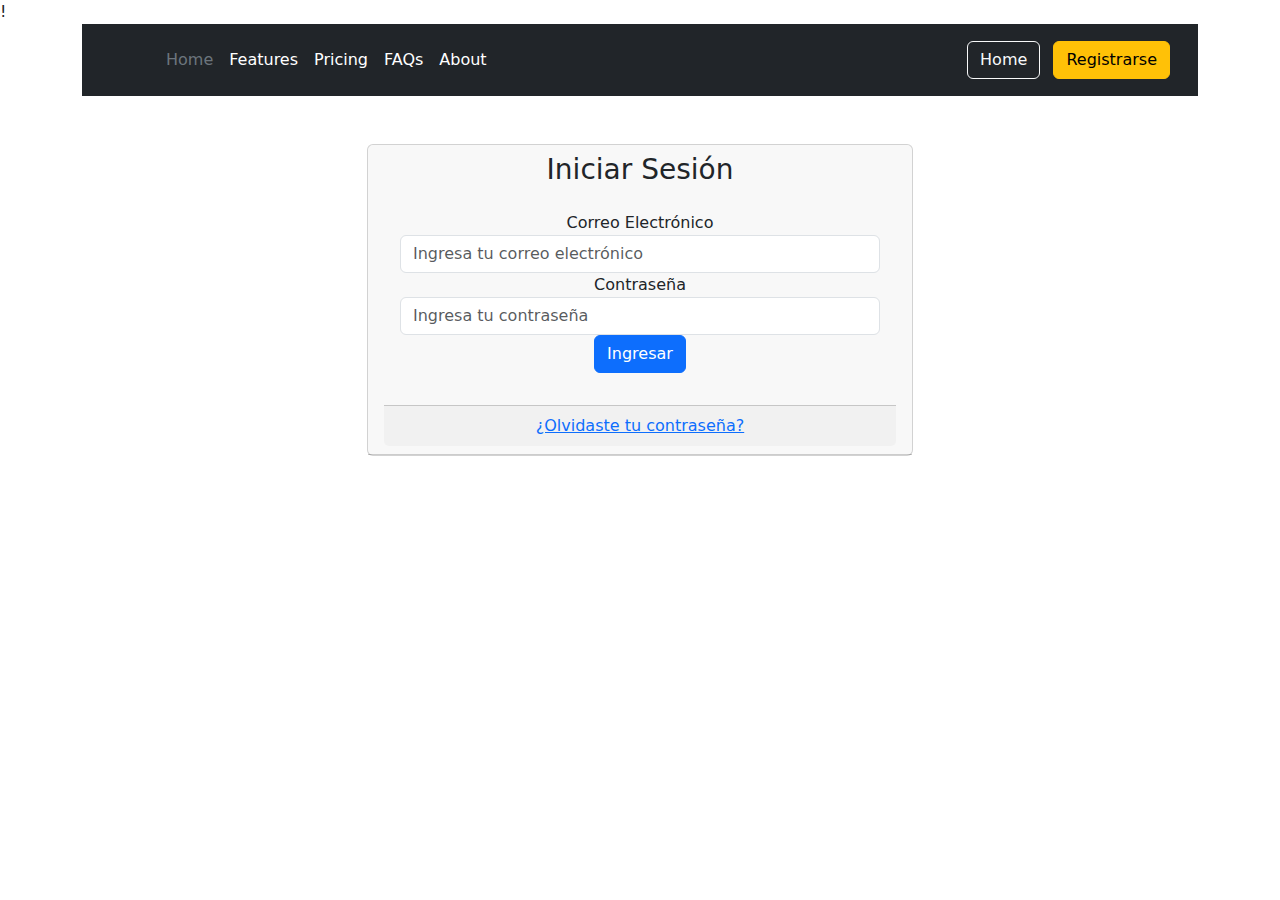
==== login.html @ 4fa82a82 "login y register funcionando" ====
!<!DOCTYPE html>
<html lang="es">
<head>
    <meta charset="UTF-8">
    <meta name="viewport" content="width=device-width, initial-scale=1.0">
    <title>Login</title>
    <link rel="stylesheet" href="./assets/css/bootstrap.min.css">
    <link rel="stylesheet" href="./assets/css/style.css">
</head>
<body>
    <div class="container">
        <header class="p-3 text-bg-dark">
            <div class="container">
              <div class="d-flex flex-wrap align-items-center justify-content-center justify-content-lg-start">
                <a href="/" class="d-flex align-items-center mb-2 mb-lg-0 text-white text-decoration-none">
                  <svg class="bi me-2" width="40" height="32" role="img" aria-label="Bootstrap"><use xlink:href="#bootstrap"></use></svg>
                </a>
        
                <ul class="nav col-12 col-lg-auto me-lg-auto mb-2 justify-content-center mb-md-0">
                  <li><a href="#" class="nav-link px-2 text-secondary">Home</a></li>
                  <li><a href="#" class="nav-link px-2 text-white">Features</a></li>
                  <li><a href="#" class="nav-link px-2 text-white">Pricing</a></li>
                  <li><a href="#" class="nav-link px-2 text-white">FAQs</a></li>
                  <li><a href="#" class="nav-link px-2 text-white">About</a></li>
                </ul>
        
        
                <div class="text-end">
                  <button type="button" id="btnhome" class="btn btn-outline-light me-2">Home</button>
                  <button type="button" id="btnregister" class="btn btn-warning">Registrarse</button>
                </div>
              </div>
            </div>
          </header>
        <div class="row justify-content-center">
            <div class="col-md-6">
                <div class="card mt-5">
                    <div class="card-header text-center">
                        <h3>Iniciar Sesión</h3>
                    <div class="card-body">
                        <form id="formlogin">
                            <div class="form-group">
                                <label for="email">Correo Electrónico</label>
                                <input type="email" class="form-control" id="email" placeholder="Ingresa tu correo electrónico">
                            </div>
                            <div class="form-group">
                                <label for="password">Contraseña</label>
                                <input type="password" class="form-control" id="password" placeholder="Ingresa tu contraseña">
                            </div>
                            <button type="submit" class="btn btn-primary btn-block">Ingresar</button>
                        </form>
                    </div>
                    <div class="card-footer text-center">
                        <a href="#">¿Olvidaste tu contraseña?</a>
                    </div>
                </div>
            </div>
        </div>
    </div>
    <script src="./assets/js/bootstrap.min.js"></script>
    <script src="./assets/js/bootstrap.bundle.min.js"></script>
    <script src="./assets/js/jquery-3.7.1.min.js"></script>
    <script src="./objetos/class.js"></script>
    <script src="./assets/js/login.js"></script>
    <script src="./assets/js/navegacion.js"></script>
</body>
</html>
---- assets/css/style.css ----
table {
    border-collapse: collapse;
    width: 100%;
 }
 th,
 td {
    text-align: left;
    padding: 8px;
 }
 tr:nth-child(even) {
    background-color: #f2f2f2;
 }
 th {
    background-color: #4caf50;
    color: white;
 }
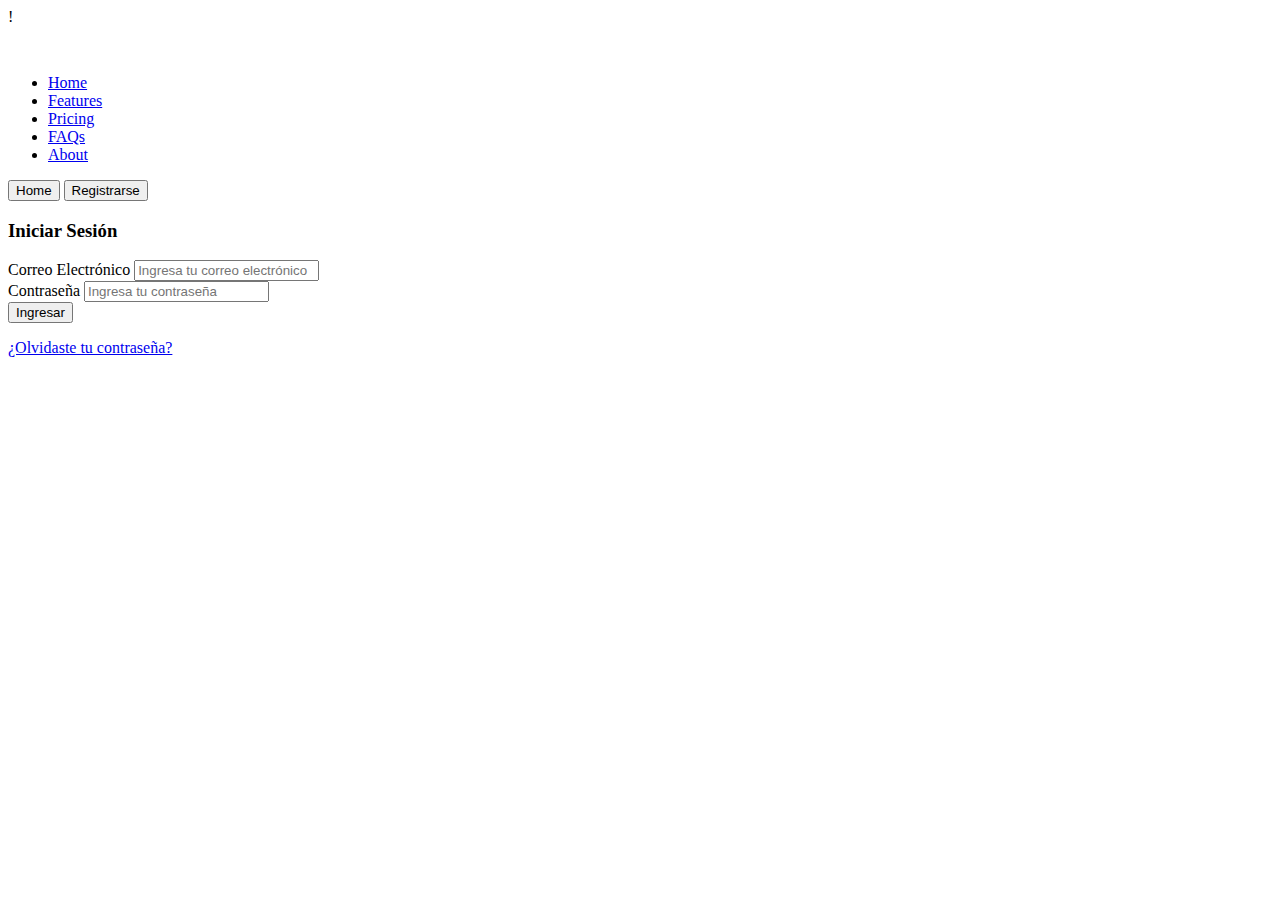
==== commit 9988d177: "se organizan importaciones y diseño acorde a lo presentado en los trabajos" ====
--- a/login.html
+++ b/login.html
@@ -4,7 +4,8 @@
     <meta charset="UTF-8">
     <meta name="viewport" content="width=device-width, initial-scale=1.0">
     <title>Login</title>
-    <link rel="stylesheet" href="./assets/css/bootstrap.min.css">
+    <link href="https://cdn.jsdelivr.net/npm/bootstrap@5.2.1/dist/css/bootstrap.min.css" rel="stylesheet"
+        integrity="sha384-iYQeCzEYFbKjA/T2uDLTpkwGzCiq6soy8tYaI1GyVh/UjpbCx/TYkiZhlZB6+fzT" crossorigin="anonymous">
     <link rel="stylesheet" href="./assets/css/style.css">
 </head>
 <body>
@@ -57,9 +58,16 @@
             </div>
         </div>
     </div>
-    <script src="./assets/js/bootstrap.min.js"></script>
-    <script src="./assets/js/bootstrap.bundle.min.js"></script>
-    <script src="./assets/js/jquery-3.7.1.min.js"></script>
+    <!-- Importacion J-query -->
+    <script src="https://ajax.googleapis.com/ajax/libs/jquery/3.7.1/jquery.min.js"></script>
+    <!-- Bootstrap JavaScript Libraries -->
+    <script src="https://cdn.jsdelivr.net/npm/@popperjs/core@2.11.6/dist/umd/popper.min.js"
+    integrity="sha384-oBqDVmMz9ATKxIep9tiCxS/Z9fNfEXiDAYTujMAeBAsjFuCZSmKbSSUnQlmh/jp3" crossorigin="anonymous">
+    </script>
+
+    <script src="https://cdn.jsdelivr.net/npm/bootstrap@5.2.1/dist/js/bootstrap.min.js"
+    integrity="sha384-7VPbUDkoPSGFnVtYi0QogXtr74QeVeeIs99Qfg5YCF+TidwNdjvaKZX19NZ/e6oz" crossorigin="anonymous">
+    </script>
     <script src="./objetos/class.js"></script>
     <script src="./assets/js/login.js"></script>
     <script src="./assets/js/navegacion.js"></script>
--- a/assets/css/style.css
+++ b/assets/css/style.css
@@ -13,4 +13,38 @@
  th {
     background-color: #4caf50;
     color: white;
- }+ }
+
+#logo {
+   width: 100px;
+   height: auto;
+}
+
+.navbar-expand-lg .navbar-nav .nav-link {
+   padding-right: 1.7rem;
+   padding-left: 1.7rem;
+}
+
+.card-productos p{
+   font-size: small;
+}
+
+.col-md-4 {
+   height: 275px;
+}
+
+.card-productos .card-text{
+   width: 200px !important;
+}
+
+.row>* {
+   padding-top: calc(var(--bs-gutter-x)* .5);
+   padding-bottom: calc(var(--bs-gutter-x)* .5);
+}
+
+footer .border-top{
+   border-top: 0px !important
+}
+#footer-item {
+   height: 150px;
+}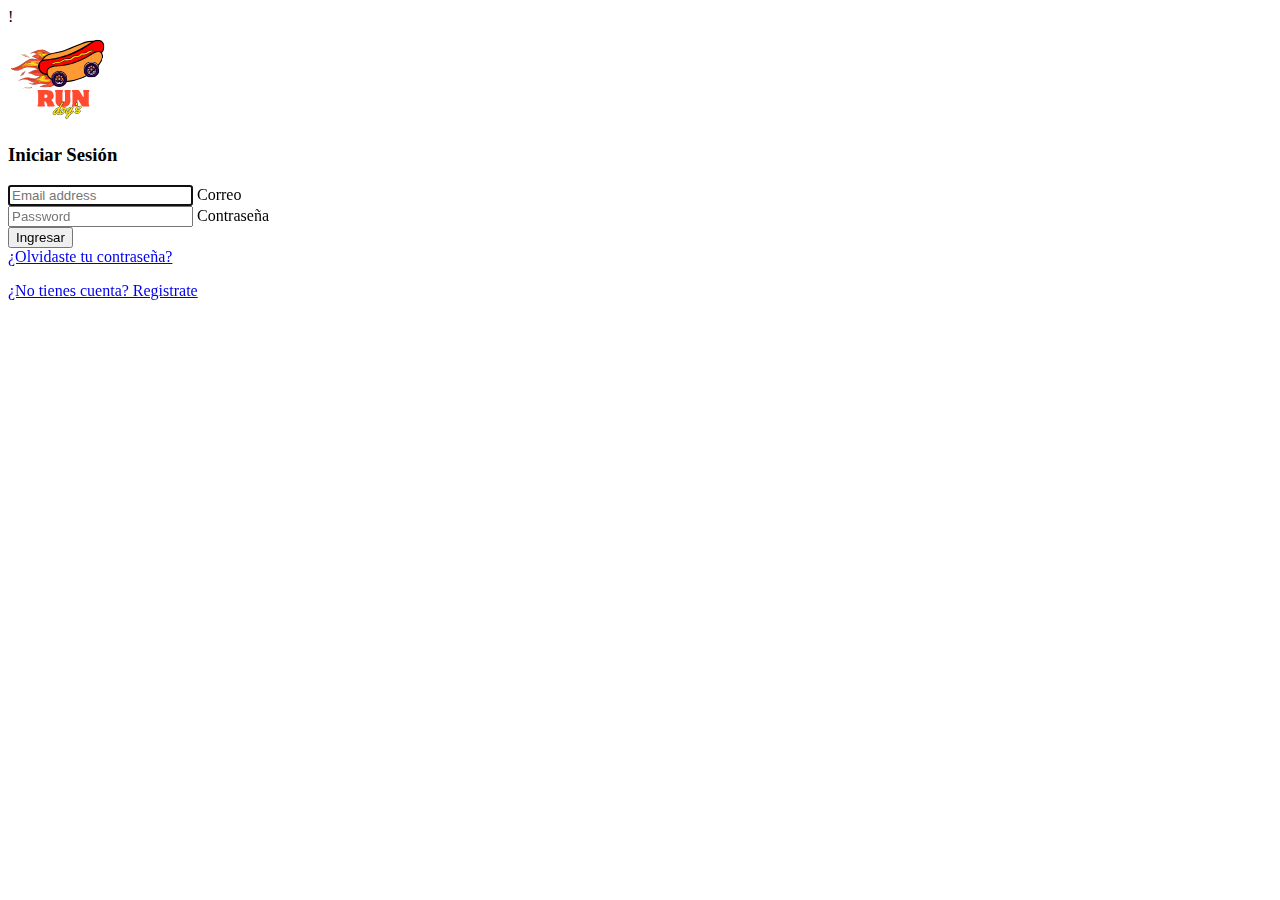
==== commit 9cc5a9c8: "Se organiza diseño acorde a lo planteado en los trabajos" ====
--- a/login.html
+++ b/login.html
@@ -4,70 +4,56 @@
     <meta charset="UTF-8">
     <meta name="viewport" content="width=device-width, initial-scale=1.0">
     <title>Login</title>
-    <link href="https://cdn.jsdelivr.net/npm/bootstrap@5.2.1/dist/css/bootstrap.min.css" rel="stylesheet"
-        integrity="sha384-iYQeCzEYFbKjA/T2uDLTpkwGzCiq6soy8tYaI1GyVh/UjpbCx/TYkiZhlZB6+fzT" crossorigin="anonymous">
+    <link href="https://cdn.jsdelivr.net/npm/bootstrap@5.3.2/dist/css/bootstrap.min.css" rel="stylesheet"
+    integrity="sha384-T3c6CoIi6uLrA9TneNEoa7RxnatzjcDSCmG1MXxSR1GAsXEV/Dwwykc2MPK8M2HN" crossorigin="anonymous" />
     <link rel="stylesheet" href="./assets/css/style.css">
+    <link rel="stylesheet" href="./assets/css/login.css">
+
 </head>
 <body>
     <div class="container">
-        <header class="p-3 text-bg-dark">
-            <div class="container">
-              <div class="d-flex flex-wrap align-items-center justify-content-center justify-content-lg-start">
-                <a href="/" class="d-flex align-items-center mb-2 mb-lg-0 text-white text-decoration-none">
-                  <svg class="bi me-2" width="40" height="32" role="img" aria-label="Bootstrap"><use xlink:href="#bootstrap"></use></svg>
-                </a>
-        
-                <ul class="nav col-12 col-lg-auto me-lg-auto mb-2 justify-content-center mb-md-0">
-                  <li><a href="#" class="nav-link px-2 text-secondary">Home</a></li>
-                  <li><a href="#" class="nav-link px-2 text-white">Features</a></li>
-                  <li><a href="#" class="nav-link px-2 text-white">Pricing</a></li>
-                  <li><a href="#" class="nav-link px-2 text-white">FAQs</a></li>
-                  <li><a href="#" class="nav-link px-2 text-white">About</a></li>
-                </ul>
-        
-        
-                <div class="text-end">
-                  <button type="button" id="btnhome" class="btn btn-outline-light me-2">Home</button>
-                  <button type="button" id="btnregister" class="btn btn-warning">Registrarse</button>
-                </div>
-              </div>
-            </div>
-          </header>
         <div class="row justify-content-center">
             <div class="col-md-6">
                 <div class="card mt-5">
                     <div class="card-header text-center">
+                        <a href="/" class="text-center text-white text-decoration-none">
+                            <img class="bi me-2" role="img" aria-label="logo" src="./assets/img/logo.svg" id="logo"></img>
+                        </a>
                         <h3>Iniciar Sesión</h3>
-                    <div class="card-body">
-                        <form id="formlogin">
-                            <div class="form-group">
-                                <label for="email">Correo Electrónico</label>
-                                <input type="email" class="form-control" id="email" placeholder="Ingresa tu correo electrónico">
-                            </div>
-                            <div class="form-group">
-                                <label for="password">Contraseña</label>
-                                <input type="password" class="form-control" id="password" placeholder="Ingresa tu contraseña">
-                            </div>
-                            <button type="submit" class="btn btn-primary btn-block">Ingresar</button>
-                        </form>
+                        <div class="card-body">
+                            <form id="formlogin">
+                                <div class="form-floating mb-3">
+                                    <input type="email" id="inputEmail" class="form-control" placeholder="Email address" required="" autofocus="">
+                                    <label for="inputEmail">Correo</label>
+                                </div>
+                                <div class="form-floating mb-3">
+                                    <input type="password" id="inputPassword" class="form-control" placeholder="Password" required="">
+                                    <label for="inputPassword">Contraseña</label>
+                                </div>
+                                <button type="submit" class="btn btn-primary btn-block">Ingresar</button>
+                                <div class="text-center mt-3">
+                                    <a href="#">¿Olvidaste tu contraseña?</a>
+                                </div>
+                                
+                            </form>
+                        </div>
                     </div>
-                    <div class="card-footer text-center">
-                        <a href="#">¿Olvidaste tu contraseña?</a>
+                    <div class="mt-0 mb-4 ms-2 align-items-cente justify-content-center">
+                        <a href="#">¿No tienes cuenta? Registrate</a>
                     </div>
                 </div>
-            </div>
         </div>
     </div>
     <!-- Importacion J-query -->
-    <script src="https://ajax.googleapis.com/ajax/libs/jquery/3.7.1/jquery.min.js"></script>
-    <!-- Bootstrap JavaScript Libraries -->
-    <script src="https://cdn.jsdelivr.net/npm/@popperjs/core@2.11.6/dist/umd/popper.min.js"
-    integrity="sha384-oBqDVmMz9ATKxIep9tiCxS/Z9fNfEXiDAYTujMAeBAsjFuCZSmKbSSUnQlmh/jp3" crossorigin="anonymous">
-    </script>
+    <script src="https://code.jquery.com/jquery-3.2.1.slim.min.js" integrity="sha384-KJ3o2DKtIkvYIK3UENzmM7KCkRr/rE9/Qpg6aAZGJwFDMVNA/GpGFF93hXpG5KkN" crossorigin="anonymous"></script>
 
-    <script src="https://cdn.jsdelivr.net/npm/bootstrap@5.2.1/dist/js/bootstrap.min.js"
-    integrity="sha384-7VPbUDkoPSGFnVtYi0QogXtr74QeVeeIs99Qfg5YCF+TidwNdjvaKZX19NZ/e6oz" crossorigin="anonymous">
-    </script>
+    <script src="https://cdn.jsdelivr.net/npm/@popperjs/core@2.11.8/dist/umd/popper.min.js"
+    integrity="sha384-I7E8VVD/ismYTF4hNIPjVp/Zjvgyol6VFvRkX/vR+Vc4jQkC+hVqc2pM8ODewa9r"
+    crossorigin="anonymous"></script>
+
+    <script src="https://cdn.jsdelivr.net/npm/bootstrap@5.3.2/dist/js/bootstrap.min.js"
+    integrity="sha384-BBtl+eGJRgqQAUMxJ7pMwbEyER4l1g+O15P+16Ep7Q9Q+zqX6gSbd85u4mG4QzX+"
+    crossorigin="anonymous"></script>
     <script src="./objetos/class.js"></script>
     <script src="./assets/js/login.js"></script>
     <script src="./assets/js/navegacion.js"></script>
--- a/assets/css/login.css
+++ b/assets/css/login.css
@@ -0,0 +1,3 @@
+.card-header {
+    border-bottom: 0px;
+}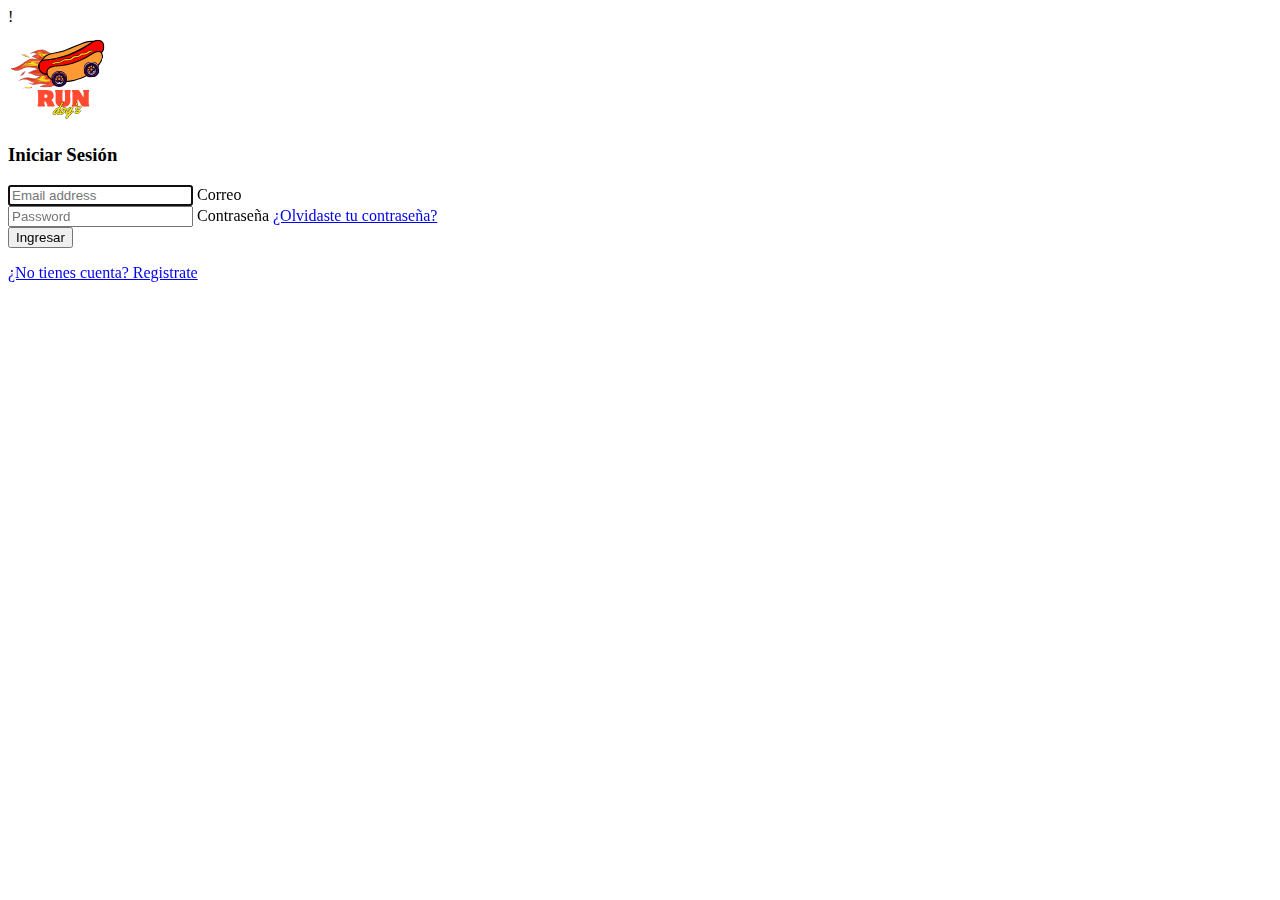
==== commit e5decb9d: "ajustes" ====
--- a/login.html
+++ b/login.html
@@ -23,23 +23,24 @@
                         <div class="card-body">
                             <form id="formlogin">
                                 <div class="form-floating mb-3">
-                                    <input type="email" id="inputEmail" class="form-control" placeholder="Email address" required="" autofocus="">
+                                    <input type="email" id="inputEmail" class="form-control" placeholder="Email address" required="" autofocus="" >
                                     <label for="inputEmail">Correo</label>
                                 </div>
                                 <div class="form-floating mb-3">
                                     <input type="password" id="inputPassword" class="form-control" placeholder="Password" required="">
                                     <label for="inputPassword">Contraseña</label>
+                                    <a href="#">¿Olvidaste tu contraseña?</a>
                                 </div>
                                 <button type="submit" class="btn btn-primary btn-block">Ingresar</button>
                                 <div class="text-center mt-3">
-                                    <a href="#">¿Olvidaste tu contraseña?</a>
+                                    
                                 </div>
                                 
                             </form>
                         </div>
                     </div>
                     <div class="mt-0 mb-4 ms-2 align-items-cente justify-content-center">
-                        <a href="#">¿No tienes cuenta? Registrate</a>
+                        <a href="./registro.html">¿No tienes cuenta? Registrate</a>
                     </div>
                 </div>
         </div>
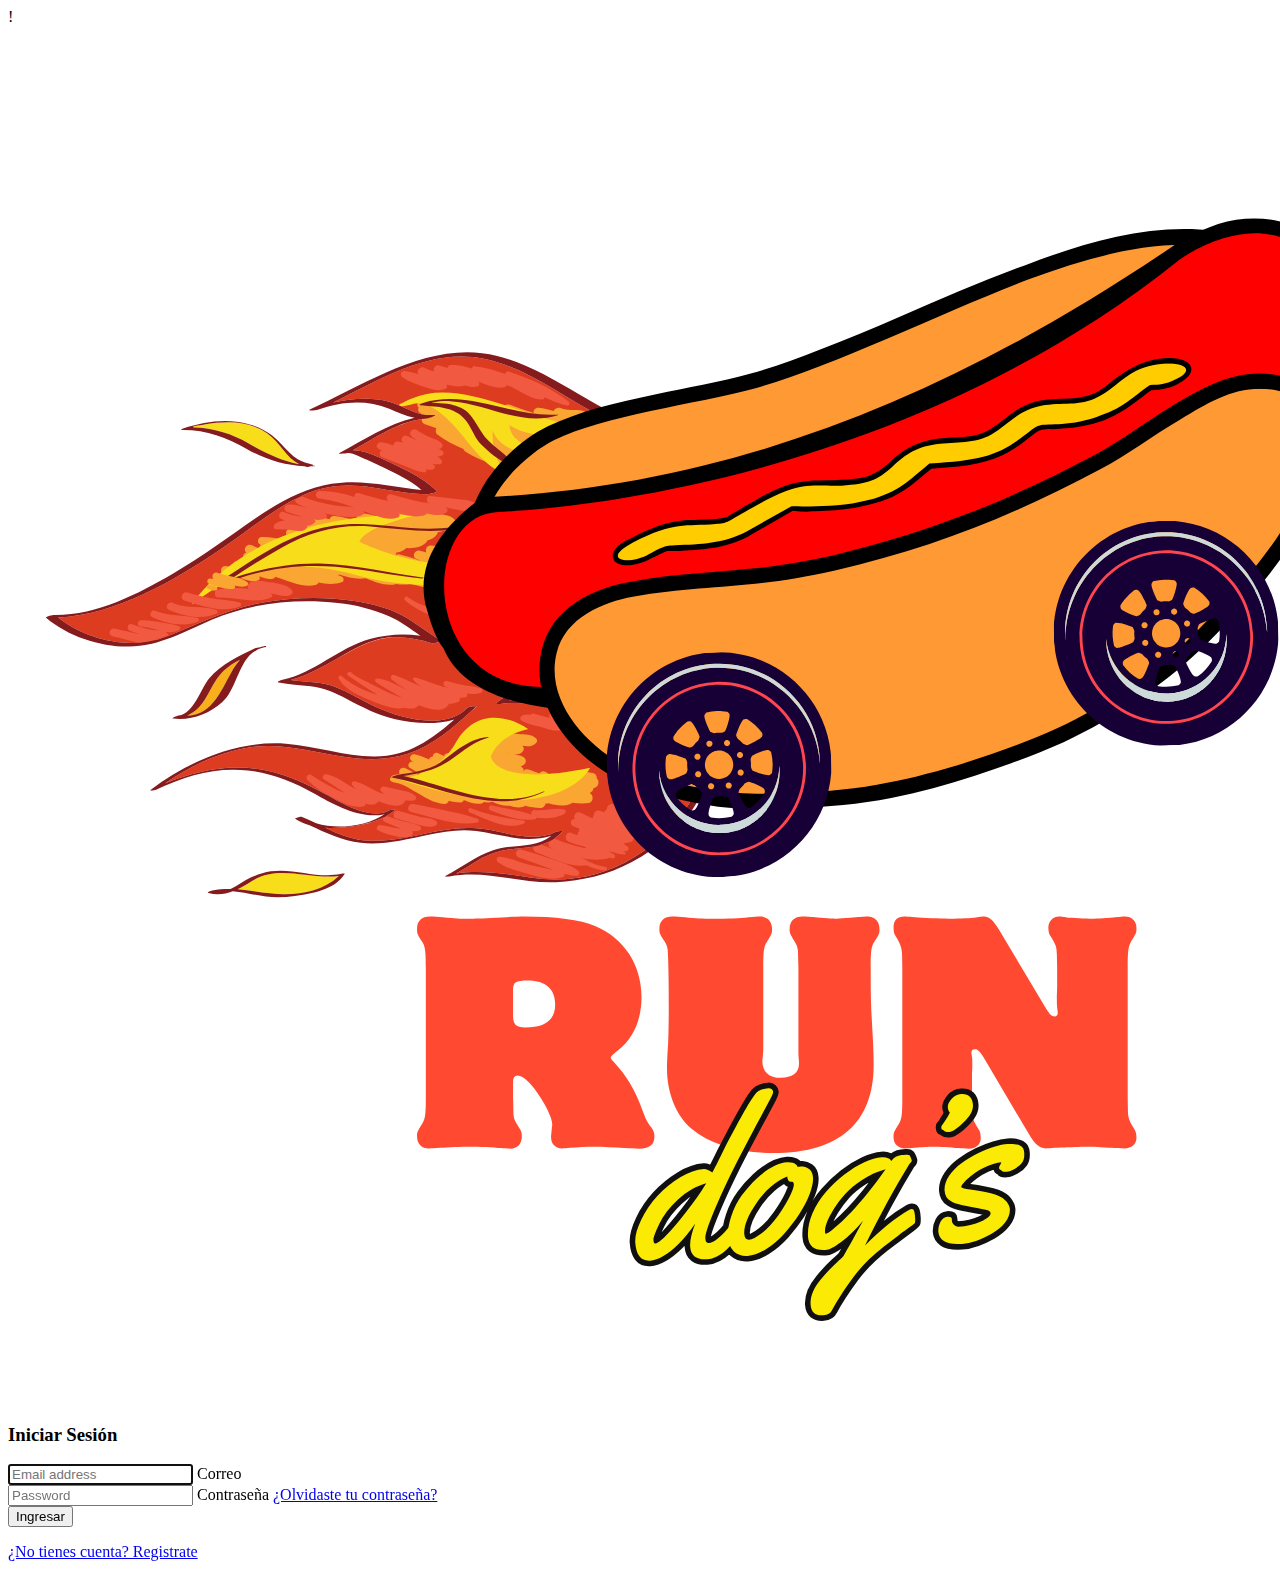
==== commit f148ca77: "parte general" ====
--- a/login.html
+++ b/login.html
@@ -6,7 +6,6 @@
     <title>Login</title>
     <link href="https://cdn.jsdelivr.net/npm/bootstrap@5.3.2/dist/css/bootstrap.min.css" rel="stylesheet"
     integrity="sha384-T3c6CoIi6uLrA9TneNEoa7RxnatzjcDSCmG1MXxSR1GAsXEV/Dwwykc2MPK8M2HN" crossorigin="anonymous" />
-    <link rel="stylesheet" href="./assets/css/style.css">
     <link rel="stylesheet" href="./assets/css/login.css">
 
 </head>
@@ -57,6 +56,5 @@
     crossorigin="anonymous"></script>
     <script src="./objetos/class.js"></script>
     <script src="./assets/js/login.js"></script>
-    <script src="./assets/js/navegacion.js"></script>
 </body>
 </html>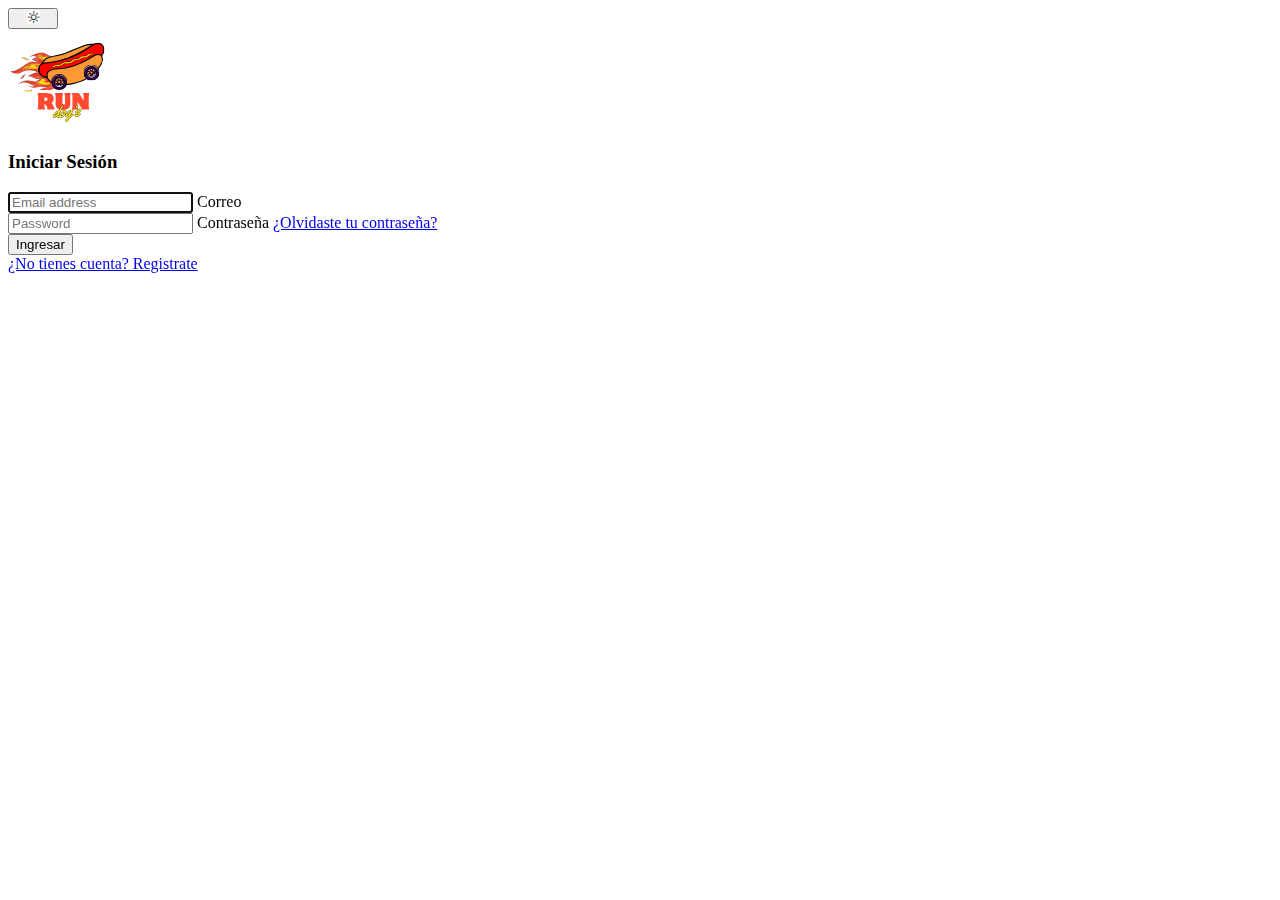
==== commit 0e001852: "asas" ====
--- a/login.html
+++ b/login.html
@@ -1,9 +1,10 @@
-!<!DOCTYPE html>
+<!DOCTYPE html>
 <html lang="es">
 <head>
     <meta charset="UTF-8">
     <meta name="viewport" content="width=device-width, initial-scale=1.0">
     <title>Login</title>
+    <link rel="stylesheet" href="./assets//themify-icons/css/themify-icons.css">
     <link href="https://cdn.jsdelivr.net/npm/bootstrap@5.3.2/dist/css/bootstrap.min.css" rel="stylesheet"
     integrity="sha384-T3c6CoIi6uLrA9TneNEoa7RxnatzjcDSCmG1MXxSR1GAsXEV/Dwwykc2MPK8M2HN" crossorigin="anonymous" />
     <link rel="stylesheet" href="./assets/css/login.css">
@@ -11,6 +12,9 @@
 </head>
 <body>
     <div class="container">
+        <button id="changecolor" title="ligth" class="alert alert-warning fixed-top text-black">
+            <i class="ti-shine"></i>
+        </button>
         <div class="row justify-content-center">
             <div class="col-md-6">
                 <div class="card mt-5">
@@ -18,6 +22,7 @@
                         <a href="/" class="text-center text-white text-decoration-none">
                             <img class="bi me-2" role="img" aria-label="logo" src="./assets/img/logo.svg" id="logo"></img>
                         </a>
+
                         <h3>Iniciar Sesión</h3>
                         <div class="card-body">
                             <form id="formlogin">
--- a/assets/themify-icons/css/themify-icons.css
+++ b/assets/themify-icons/css/themify-icons.css
@@ -0,0 +1,1081 @@
+@font-face {
+	font-family: 'themify';
+	src:url("../fonts/themify.eot?-fvbane");
+	src:url("../fonts/themify.eot?#iefix-fvbane") format("embedded-opentype"),
+		url("../fonts/themify.woff?-fvbane") format("woff"),
+		url("../fonts/themify.ttf?-fvbane") format("truetype"),
+		url("../fonts/themify.svg?-fvbane#themify") format("svg");
+	font-weight: normal;
+	font-style: normal;
+}
+
+[class^="ti-"], [class*=" ti-"] {
+	font-family: 'themify';
+	speak: none;
+	font-style: normal;
+	font-weight: normal;
+	font-variant: normal;
+	text-transform: none;
+	line-height: 1;
+
+	/* Better Font Rendering =========== */
+	-webkit-font-smoothing: antialiased;
+	-moz-osx-font-smoothing: grayscale;
+}
+
+.ti-wand:before {
+	content: "\e600";
+}
+.ti-volume:before {
+	content: "\e601";
+}
+.ti-user:before {
+	content: "\e602";
+}
+.ti-unlock:before {
+	content: "\e603";
+}
+.ti-unlink:before {
+	content: "\e604";
+}
+.ti-trash:before {
+	content: "\e605";
+}
+.ti-thought:before {
+	content: "\e606";
+}
+.ti-target:before {
+	content: "\e607";
+}
+.ti-tag:before {
+	content: "\e608";
+}
+.ti-tablet:before {
+	content: "\e609";
+}
+.ti-star:before {
+	content: "\e60a";
+}
+.ti-spray:before {
+	content: "\e60b";
+}
+.ti-signal:before {
+	content: "\e60c";
+}
+.ti-shopping-cart:before {
+	content: "\e60d";
+}
+.ti-shopping-cart-full:before {
+	content: "\e60e";
+}
+.ti-settings:before {
+	content: "\e60f";
+}
+.ti-search:before {
+	content: "\e610";
+}
+.ti-zoom-in:before {
+	content: "\e611";
+}
+.ti-zoom-out:before {
+	content: "\e612";
+}
+.ti-cut:before {
+	content: "\e613";
+}
+.ti-ruler:before {
+	content: "\e614";
+}
+.ti-ruler-pencil:before {
+	content: "\e615";
+}
+.ti-ruler-alt:before {
+	content: "\e616";
+}
+.ti-bookmark:before {
+	content: "\e617";
+}
+.ti-bookmark-alt:before {
+	content: "\e618";
+}
+.ti-reload:before {
+	content: "\e619";
+}
+.ti-plus:before {
+	content: "\e61a";
+}
+.ti-pin:before {
+	content: "\e61b";
+}
+.ti-pencil:before {
+	content: "\e61c";
+}
+.ti-pencil-alt:before {
+	content: "\e61d";
+}
+.ti-paint-roller:before {
+	content: "\e61e";
+}
+.ti-paint-bucket:before {
+	content: "\e61f";
+}
+.ti-na:before {
+	content: "\e620";
+}
+.ti-mobile:before {
+	content: "\e621";
+}
+.ti-minus:before {
+	content: "\e622";
+}
+.ti-medall:before {
+	content: "\e623";
+}
+.ti-medall-alt:before {
+	content: "\e624";
+}
+.ti-marker:before {
+	content: "\e625";
+}
+.ti-marker-alt:before {
+	content: "\e626";
+}
+.ti-arrow-up:before {
+	content: "\e627";
+}
+.ti-arrow-right:before {
+	content: "\e628";
+}
+.ti-arrow-left:before {
+	content: "\e629";
+}
+.ti-arrow-down:before {
+	content: "\e62a";
+}
+.ti-lock:before {
+	content: "\e62b";
+}
+.ti-location-arrow:before {
+	content: "\e62c";
+}
+.ti-link:before {
+	content: "\e62d";
+}
+.ti-layout:before {
+	content: "\e62e";
+}
+.ti-layers:before {
+	content: "\e62f";
+}
+.ti-layers-alt:before {
+	content: "\e630";
+}
+.ti-key:before {
+	content: "\e631";
+}
+.ti-import:before {
+	content: "\e632";
+}
+.ti-image:before {
+	content: "\e633";
+}
+.ti-heart:before {
+	content: "\e634";
+}
+.ti-heart-broken:before {
+	content: "\e635";
+}
+.ti-hand-stop:before {
+	content: "\e636";
+}
+.ti-hand-open:before {
+	content: "\e637";
+}
+.ti-hand-drag:before {
+	content: "\e638";
+}
+.ti-folder:before {
+	content: "\e639";
+}
+.ti-flag:before {
+	content: "\e63a";
+}
+.ti-flag-alt:before {
+	content: "\e63b";
+}
+.ti-flag-alt-2:before {
+	content: "\e63c";
+}
+.ti-eye:before {
+	content: "\e63d";
+}
+.ti-export:before {
+	content: "\e63e";
+}
+.ti-exchange-vertical:before {
+	content: "\e63f";
+}
+.ti-desktop:before {
+	content: "\e640";
+}
+.ti-cup:before {
+	content: "\e641";
+}
+.ti-crown:before {
+	content: "\e642";
+}
+.ti-comments:before {
+	content: "\e643";
+}
+.ti-comment:before {
+	content: "\e644";
+}
+.ti-comment-alt:before {
+	content: "\e645";
+}
+.ti-close:before {
+	content: "\e646";
+}
+.ti-clip:before {
+	content: "\e647";
+}
+.ti-angle-up:before {
+	content: "\e648";
+}
+.ti-angle-right:before {
+	content: "\e649";
+}
+.ti-angle-left:before {
+	content: "\e64a";
+}
+.ti-angle-down:before {
+	content: "\e64b";
+}
+.ti-check:before {
+	content: "\e64c";
+}
+.ti-check-box:before {
+	content: "\e64d";
+}
+.ti-camera:before {
+	content: "\e64e";
+}
+.ti-announcement:before {
+	content: "\e64f";
+}
+.ti-brush:before {
+	content: "\e650";
+}
+.ti-briefcase:before {
+	content: "\e651";
+}
+.ti-bolt:before {
+	content: "\e652";
+}
+.ti-bolt-alt:before {
+	content: "\e653";
+}
+.ti-blackboard:before {
+	content: "\e654";
+}
+.ti-bag:before {
+	content: "\e655";
+}
+.ti-move:before {
+	content: "\e656";
+}
+.ti-arrows-vertical:before {
+	content: "\e657";
+}
+.ti-arrows-horizontal:before {
+	content: "\e658";
+}
+.ti-fullscreen:before {
+	content: "\e659";
+}
+.ti-arrow-top-right:before {
+	content: "\e65a";
+}
+.ti-arrow-top-left:before {
+	content: "\e65b";
+}
+.ti-arrow-circle-up:before {
+	content: "\e65c";
+}
+.ti-arrow-circle-right:before {
+	content: "\e65d";
+}
+.ti-arrow-circle-left:before {
+	content: "\e65e";
+}
+.ti-arrow-circle-down:before {
+	content: "\e65f";
+}
+.ti-angle-double-up:before {
+	content: "\e660";
+}
+.ti-angle-double-right:before {
+	content: "\e661";
+}
+.ti-angle-double-left:before {
+	content: "\e662";
+}
+.ti-angle-double-down:before {
+	content: "\e663";
+}
+.ti-zip:before {
+	content: "\e664";
+}
+.ti-world:before {
+	content: "\e665";
+}
+.ti-wheelchair:before {
+	content: "\e666";
+}
+.ti-view-list:before {
+	content: "\e667";
+}
+.ti-view-list-alt:before {
+	content: "\e668";
+}
+.ti-view-grid:before {
+	content: "\e669";
+}
+.ti-uppercase:before {
+	content: "\e66a";
+}
+.ti-upload:before {
+	content: "\e66b";
+}
+.ti-underline:before {
+	content: "\e66c";
+}
+.ti-truck:before {
+	content: "\e66d";
+}
+.ti-timer:before {
+	content: "\e66e";
+}
+.ti-ticket:before {
+	content: "\e66f";
+}
+.ti-thumb-up:before {
+	content: "\e670";
+}
+.ti-thumb-down:before {
+	content: "\e671";
+}
+.ti-text:before {
+	content: "\e672";
+}
+.ti-stats-up:before {
+	content: "\e673";
+}
+.ti-stats-down:before {
+	content: "\e674";
+}
+.ti-split-v:before {
+	content: "\e675";
+}
+.ti-split-h:before {
+	content: "\e676";
+}
+.ti-smallcap:before {
+	content: "\e677";
+}
+.ti-shine:before {
+	content: "\e678";
+}
+.ti-shift-right:before {
+	content: "\e679";
+}
+.ti-shift-left:before {
+	content: "\e67a";
+}
+.ti-shield:before {
+	content: "\e67b";
+}
+.ti-notepad:before {
+	content: "\e67c";
+}
+.ti-server:before {
+	content: "\e67d";
+}
+.ti-quote-right:before {
+	content: "\e67e";
+}
+.ti-quote-left:before {
+	content: "\e67f";
+}
+.ti-pulse:before {
+	content: "\e680";
+}
+.ti-printer:before {
+	content: "\e681";
+}
+.ti-power-off:before {
+	content: "\e682";
+}
+.ti-plug:before {
+	content: "\e683";
+}
+.ti-pie-chart:before {
+	content: "\e684";
+}
+.ti-paragraph:before {
+	content: "\e685";
+}
+.ti-panel:before {
+	content: "\e686";
+}
+.ti-package:before {
+	content: "\e687";
+}
+.ti-music:before {
+	content: "\e688";
+}
+.ti-music-alt:before {
+	content: "\e689";
+}
+.ti-mouse:before {
+	content: "\e68a";
+}
+.ti-mouse-alt:before {
+	content: "\e68b";
+}
+.ti-money:before {
+	content: "\e68c";
+}
+.ti-microphone:before {
+	content: "\e68d";
+}
+.ti-menu:before {
+	content: "\e68e";
+}
+.ti-menu-alt:before {
+	content: "\e68f";
+}
+.ti-map:before {
+	content: "\e690";
+}
+.ti-map-alt:before {
+	content: "\e691";
+}
+.ti-loop:before {
+	content: "\e692";
+}
+.ti-location-pin:before {
+	content: "\e693";
+}
+.ti-list:before {
+	content: "\e694";
+}
+.ti-light-bulb:before {
+	content: "\e695";
+}
+.ti-Italic:before {
+	content: "\e696";
+}
+.ti-info:before {
+	content: "\e697";
+}
+.ti-infinite:before {
+	content: "\e698";
+}
+.ti-id-badge:before {
+	content: "\e699";
+}
+.ti-hummer:before {
+	content: "\e69a";
+}
+.ti-home:before {
+	content: "\e69b";
+}
+.ti-help:before {
+	content: "\e69c";
+}
+.ti-headphone:before {
+	content: "\e69d";
+}
+.ti-harddrives:before {
+	content: "\e69e";
+}
+.ti-harddrive:before {
+	content: "\e69f";
+}
+.ti-gift:before {
+	content: "\e6a0";
+}
+.ti-game:before {
+	content: "\e6a1";
+}
+.ti-filter:before {
+	content: "\e6a2";
+}
+.ti-files:before {
+	content: "\e6a3";
+}
+.ti-file:before {
+	content: "\e6a4";
+}
+.ti-eraser:before {
+	content: "\e6a5";
+}
+.ti-envelope:before {
+	content: "\e6a6";
+}
+.ti-download:before {
+	content: "\e6a7";
+}
+.ti-direction:before {
+	content: "\e6a8";
+}
+.ti-direction-alt:before {
+	content: "\e6a9";
+}
+.ti-dashboard:before {
+	content: "\e6aa";
+}
+.ti-control-stop:before {
+	content: "\e6ab";
+}
+.ti-control-shuffle:before {
+	content: "\e6ac";
+}
+.ti-control-play:before {
+	content: "\e6ad";
+}
+.ti-control-pause:before {
+	content: "\e6ae";
+}
+.ti-control-forward:before {
+	content: "\e6af";
+}
+.ti-control-backward:before {
+	content: "\e6b0";
+}
+.ti-cloud:before {
+	content: "\e6b1";
+}
+.ti-cloud-up:before {
+	content: "\e6b2";
+}
+.ti-cloud-down:before {
+	content: "\e6b3";
+}
+.ti-clipboard:before {
+	content: "\e6b4";
+}
+.ti-car:before {
+	content: "\e6b5";
+}
+.ti-calendar:before {
+	content: "\e6b6";
+}
+.ti-book:before {
+	content: "\e6b7";
+}
+.ti-bell:before {
+	content: "\e6b8";
+}
+.ti-basketball:before {
+	content: "\e6b9";
+}
+.ti-bar-chart:before {
+	content: "\e6ba";
+}
+.ti-bar-chart-alt:before {
+	content: "\e6bb";
+}
+.ti-back-right:before {
+	content: "\e6bc";
+}
+.ti-back-left:before {
+	content: "\e6bd";
+}
+.ti-arrows-corner:before {
+	content: "\e6be";
+}
+.ti-archive:before {
+	content: "\e6bf";
+}
+.ti-anchor:before {
+	content: "\e6c0";
+}
+.ti-align-right:before {
+	content: "\e6c1";
+}
+.ti-align-left:before {
+	content: "\e6c2";
+}
+.ti-align-justify:before {
+	content: "\e6c3";
+}
+.ti-align-center:before {
+	content: "\e6c4";
+}
+.ti-alert:before {
+	content: "\e6c5";
+}
+.ti-alarm-clock:before {
+	content: "\e6c6";
+}
+.ti-agenda:before {
+	content: "\e6c7";
+}
+.ti-write:before {
+	content: "\e6c8";
+}
+.ti-window:before {
+	content: "\e6c9";
+}
+.ti-widgetized:before {
+	content: "\e6ca";
+}
+.ti-widget:before {
+	content: "\e6cb";
+}
+.ti-widget-alt:before {
+	content: "\e6cc";
+}
+.ti-wallet:before {
+	content: "\e6cd";
+}
+.ti-video-clapper:before {
+	content: "\e6ce";
+}
+.ti-video-camera:before {
+	content: "\e6cf";
+}
+.ti-vector:before {
+	content: "\e6d0";
+}
+.ti-themify-logo:before {
+	content: "\e6d1";
+}
+.ti-themify-favicon:before {
+	content: "\e6d2";
+}
+.ti-themify-favicon-alt:before {
+	content: "\e6d3";
+}
+.ti-support:before {
+	content: "\e6d4";
+}
+.ti-stamp:before {
+	content: "\e6d5";
+}
+.ti-split-v-alt:before {
+	content: "\e6d6";
+}
+.ti-slice:before {
+	content: "\e6d7";
+}
+.ti-shortcode:before {
+	content: "\e6d8";
+}
+.ti-shift-right-alt:before {
+	content: "\e6d9";
+}
+.ti-shift-left-alt:before {
+	content: "\e6da";
+}
+.ti-ruler-alt-2:before {
+	content: "\e6db";
+}
+.ti-receipt:before {
+	content: "\e6dc";
+}
+.ti-pin2:before {
+	content: "\e6dd";
+}
+.ti-pin-alt:before {
+	content: "\e6de";
+}
+.ti-pencil-alt2:before {
+	content: "\e6df";
+}
+.ti-palette:before {
+	content: "\e6e0";
+}
+.ti-more:before {
+	content: "\e6e1";
+}
+.ti-more-alt:before {
+	content: "\e6e2";
+}
+.ti-microphone-alt:before {
+	content: "\e6e3";
+}
+.ti-magnet:before {
+	content: "\e6e4";
+}
+.ti-line-double:before {
+	content: "\e6e5";
+}
+.ti-line-dotted:before {
+	content: "\e6e6";
+}
+.ti-line-dashed:before {
+	content: "\e6e7";
+}
+.ti-layout-width-full:before {
+	content: "\e6e8";
+}
+.ti-layout-width-default:before {
+	content: "\e6e9";
+}
+.ti-layout-width-default-alt:before {
+	content: "\e6ea";
+}
+.ti-layout-tab:before {
+	content: "\e6eb";
+}
+.ti-layout-tab-window:before {
+	content: "\e6ec";
+}
+.ti-layout-tab-v:before {
+	content: "\e6ed";
+}
+.ti-layout-tab-min:before {
+	content: "\e6ee";
+}
+.ti-layout-slider:before {
+	content: "\e6ef";
+}
+.ti-layout-slider-alt:before {
+	content: "\e6f0";
+}
+.ti-layout-sidebar-right:before {
+	content: "\e6f1";
+}
+.ti-layout-sidebar-none:before {
+	content: "\e6f2";
+}
+.ti-layout-sidebar-left:before {
+	content: "\e6f3";
+}
+.ti-layout-placeholder:before {
+	content: "\e6f4";
+}
+.ti-layout-menu:before {
+	content: "\e6f5";
+}
+.ti-layout-menu-v:before {
+	content: "\e6f6";
+}
+.ti-layout-menu-separated:before {
+	content: "\e6f7";
+}
+.ti-layout-menu-full:before {
+	content: "\e6f8";
+}
+.ti-layout-media-right-alt:before {
+	content: "\e6f9";
+}
+.ti-layout-media-right:before {
+	content: "\e6fa";
+}
+.ti-layout-media-overlay:before {
+	content: "\e6fb";
+}
+.ti-layout-media-overlay-alt:before {
+	content: "\e6fc";
+}
+.ti-layout-media-overlay-alt-2:before {
+	content: "\e6fd";
+}
+.ti-layout-media-left-alt:before {
+	content: "\e6fe";
+}
+.ti-layout-media-left:before {
+	content: "\e6ff";
+}
+.ti-layout-media-center-alt:before {
+	content: "\e700";
+}
+.ti-layout-media-center:before {
+	content: "\e701";
+}
+.ti-layout-list-thumb:before {
+	content: "\e702";
+}
+.ti-layout-list-thumb-alt:before {
+	content: "\e703";
+}
+.ti-layout-list-post:before {
+	content: "\e704";
+}
+.ti-layout-list-large-image:before {
+	content: "\e705";
+}
+.ti-layout-line-solid:before {
+	content: "\e706";
+}
+.ti-layout-grid4:before {
+	content: "\e707";
+}
+.ti-layout-grid3:before {
+	content: "\e708";
+}
+.ti-layout-grid2:before {
+	content: "\e709";
+}
+.ti-layout-grid2-thumb:before {
+	content: "\e70a";
+}
+.ti-layout-cta-right:before {
+	content: "\e70b";
+}
+.ti-layout-cta-left:before {
+	content: "\e70c";
+}
+.ti-layout-cta-center:before {
+	content: "\e70d";
+}
+.ti-layout-cta-btn-right:before {
+	content: "\e70e";
+}
+.ti-layout-cta-btn-left:before {
+	content: "\e70f";
+}
+.ti-layout-column4:before {
+	content: "\e710";
+}
+.ti-layout-column3:before {
+	content: "\e711";
+}
+.ti-layout-column2:before {
+	content: "\e712";
+}
+.ti-layout-accordion-separated:before {
+	content: "\e713";
+}
+.ti-layout-accordion-merged:before {
+	content: "\e714";
+}
+.ti-layout-accordion-list:before {
+	content: "\e715";
+}
+.ti-ink-pen:before {
+	content: "\e716";
+}
+.ti-info-alt:before {
+	content: "\e717";
+}
+.ti-help-alt:before {
+	content: "\e718";
+}
+.ti-headphone-alt:before {
+	content: "\e719";
+}
+.ti-hand-point-up:before {
+	content: "\e71a";
+}
+.ti-hand-point-right:before {
+	content: "\e71b";
+}
+.ti-hand-point-left:before {
+	content: "\e71c";
+}
+.ti-hand-point-down:before {
+	content: "\e71d";
+}
+.ti-gallery:before {
+	content: "\e71e";
+}
+.ti-face-smile:before {
+	content: "\e71f";
+}
+.ti-face-sad:before {
+	content: "\e720";
+}
+.ti-credit-card:before {
+	content: "\e721";
+}
+.ti-control-skip-forward:before {
+	content: "\e722";
+}
+.ti-control-skip-backward:before {
+	content: "\e723";
+}
+.ti-control-record:before {
+	content: "\e724";
+}
+.ti-control-eject:before {
+	content: "\e725";
+}
+.ti-comments-smiley:before {
+	content: "\e726";
+}
+.ti-brush-alt:before {
+	content: "\e727";
+}
+.ti-youtube:before {
+	content: "\e728";
+}
+.ti-vimeo:before {
+	content: "\e729";
+}
+.ti-twitter:before {
+	content: "\e72a";
+}
+.ti-time:before {
+	content: "\e72b";
+}
+.ti-tumblr:before {
+	content: "\e72c";
+}
+.ti-skype:before {
+	content: "\e72d";
+}
+.ti-share:before {
+	content: "\e72e";
+}
+.ti-share-alt:before {
+	content: "\e72f";
+}
+.ti-rocket:before {
+	content: "\e730";
+}
+.ti-pinterest:before {
+	content: "\e731";
+}
+.ti-new-window:before {
+	content: "\e732";
+}
+.ti-microsoft:before {
+	content: "\e733";
+}
+.ti-list-ol:before {
+	content: "\e734";
+}
+.ti-linkedin:before {
+	content: "\e735";
+}
+.ti-layout-sidebar-2:before {
+	content: "\e736";
+}
+.ti-layout-grid4-alt:before {
+	content: "\e737";
+}
+.ti-layout-grid3-alt:before {
+	content: "\e738";
+}
+.ti-layout-grid2-alt:before {
+	content: "\e739";
+}
+.ti-layout-column4-alt:before {
+	content: "\e73a";
+}
+.ti-layout-column3-alt:before {
+	content: "\e73b";
+}
+.ti-layout-column2-alt:before {
+	content: "\e73c";
+}
+.ti-instagram:before {
+	content: "\e73d";
+}
+.ti-google:before {
+	content: "\e73e";
+}
+.ti-github:before {
+	content: "\e73f";
+}
+.ti-flickr:before {
+	content: "\e740";
+}
+.ti-facebook:before {
+	content: "\e741";
+}
+.ti-dropbox:before {
+	content: "\e742";
+}
+.ti-dribbble:before {
+	content: "\e743";
+}
+.ti-apple:before {
+	content: "\e744";
+}
+.ti-android:before {
+	content: "\e745";
+}
+.ti-save:before {
+	content: "\e746";
+}
+.ti-save-alt:before {
+	content: "\e747";
+}
+.ti-yahoo:before {
+	content: "\e748";
+}
+.ti-wordpress:before {
+	content: "\e749";
+}
+.ti-vimeo-alt:before {
+	content: "\e74a";
+}
+.ti-twitter-alt:before {
+	content: "\e74b";
+}
+.ti-tumblr-alt:before {
+	content: "\e74c";
+}
+.ti-trello:before {
+	content: "\e74d";
+}
+.ti-stack-overflow:before {
+	content: "\e74e";
+}
+.ti-soundcloud:before {
+	content: "\e74f";
+}
+.ti-sharethis:before {
+	content: "\e750";
+}
+.ti-sharethis-alt:before {
+	content: "\e751";
+}
+.ti-reddit:before {
+	content: "\e752";
+}
+.ti-pinterest-alt:before {
+	content: "\e753";
+}
+.ti-microsoft-alt:before {
+	content: "\e754";
+}
+.ti-linux:before {
+	content: "\e755";
+}
+.ti-jsfiddle:before {
+	content: "\e756";
+}
+.ti-joomla:before {
+	content: "\e757";
+}
+.ti-html5:before {
+	content: "\e758";
+}
+.ti-flickr-alt:before {
+	content: "\e759";
+}
+.ti-email:before {
+	content: "\e75a";
+}
+.ti-drupal:before {
+	content: "\e75b";
+}
+.ti-dropbox-alt:before {
+	content: "\e75c";
+}
+.ti-css3:before {
+	content: "\e75d";
+}
+.ti-rss:before {
+	content: "\e75e";
+}
+.ti-rss-alt:before {
+	content: "\e75f";
+}
--- a/assets/css/login.css
+++ b/assets/css/login.css
@@ -1,3 +1,21 @@
 .card-header {
     border-bottom: 0px;
-}+}
+
+#logo {
+    width: 100px;
+    height: auto;
+ }
+ #changecolor{
+    width: 50px;  
+    color: black;
+ }
+ .footer-mode p,h1,h5,ul,li,i{
+    background-color: white;
+    color: #000000;
+ 
+ }
+ .white-mode {
+    background-color: #FFC340 !important;
+    
+  }